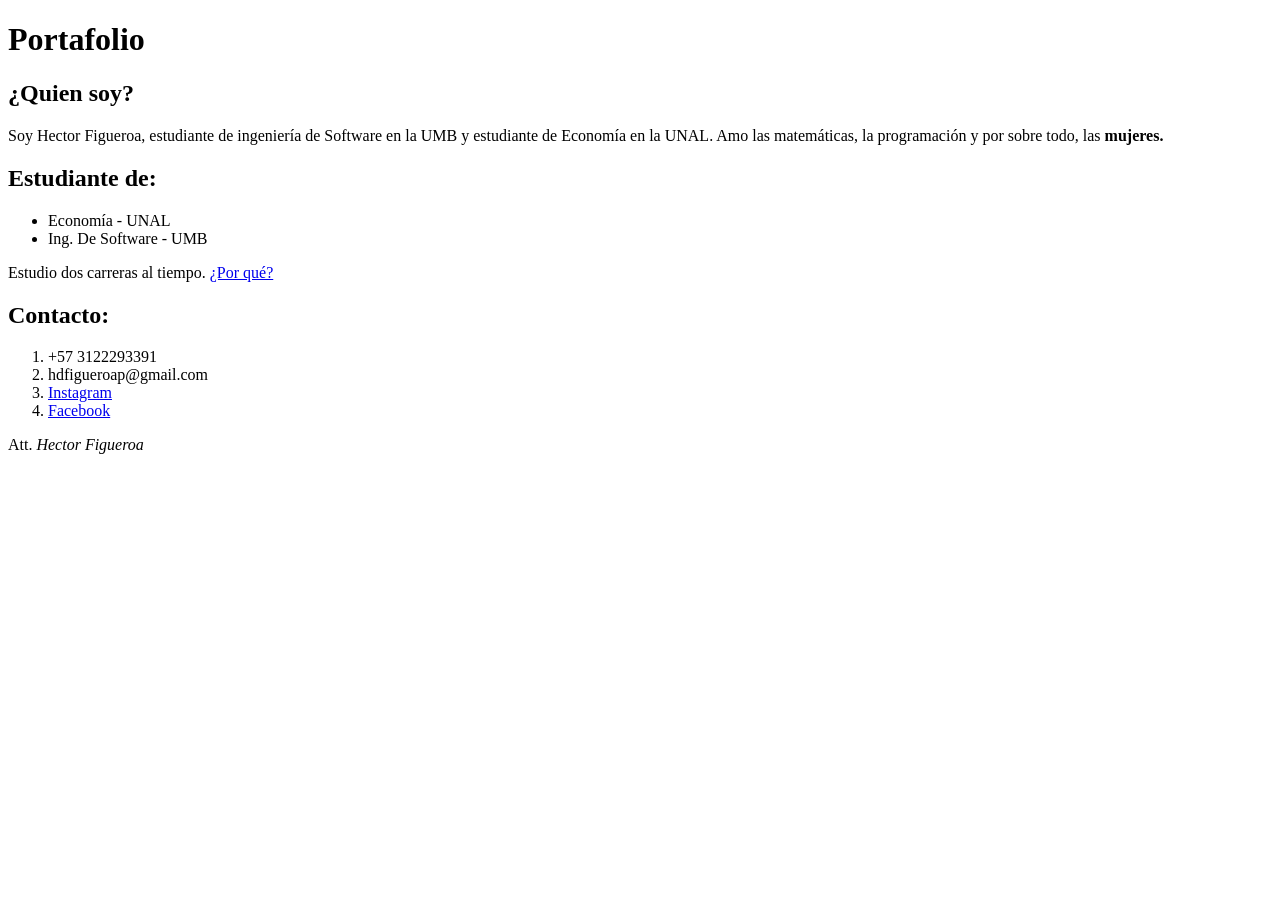
==== index.html @ cc4b7124 "Guarde correctamente los cambios" ====
<!DOCTYPE html>
<html lang="en">
    <head>
        <meta charset="UTF-8">
        <meta name="viewport" content="width=device-width, initial-scale=1.0">
        <title>Portafolio</title>
    </head>
    <body>
        <h1>Portafolio</h1> 
        <h2>¿Quien soy?</h2>
            <!-- Quien es realmente importante para mi?
            El nombre sale en esa susodicha película de un robot reciclador-->
            <p>
                Soy Hector Figueroa, estudiante de ingeniería de Software en
                la UMB y estudiante de Economía en la UNAL. Amo las matemáticas,
                la programación y por sobre todo, las <strong>mujeres.</strong> 
            </p>

        <h2>Estudiante de:</h2>
            <ul>
                <li>Economía - UNAL</li>
                <li>Ing. De Software - UMB</li>
            </ul>
            <p>Estudio dos carreras al tiempo. <a href="universidades.html">¿Por qué?</a></p>
        <h2>Contacto:</h2>
            <ol>
                <li>+57 3122293391</li>
                <li>hdfigueroap@gmail.com</li>
                <li>
                    <a href="https://www.instagram.com/hector_figueroap/" target="_blank" rel="noreferrer">Instagram</a>
                </li>
                <li>
                    <a href="https://www.facebook.com/hectorfigueroadp/" target="_blank" rel="noreferrer">Facebook</a>
                </li>
            </ol>

        <p>
            Att. <em>Hector Figueroa</em>
        </p>
    </body>
</html>
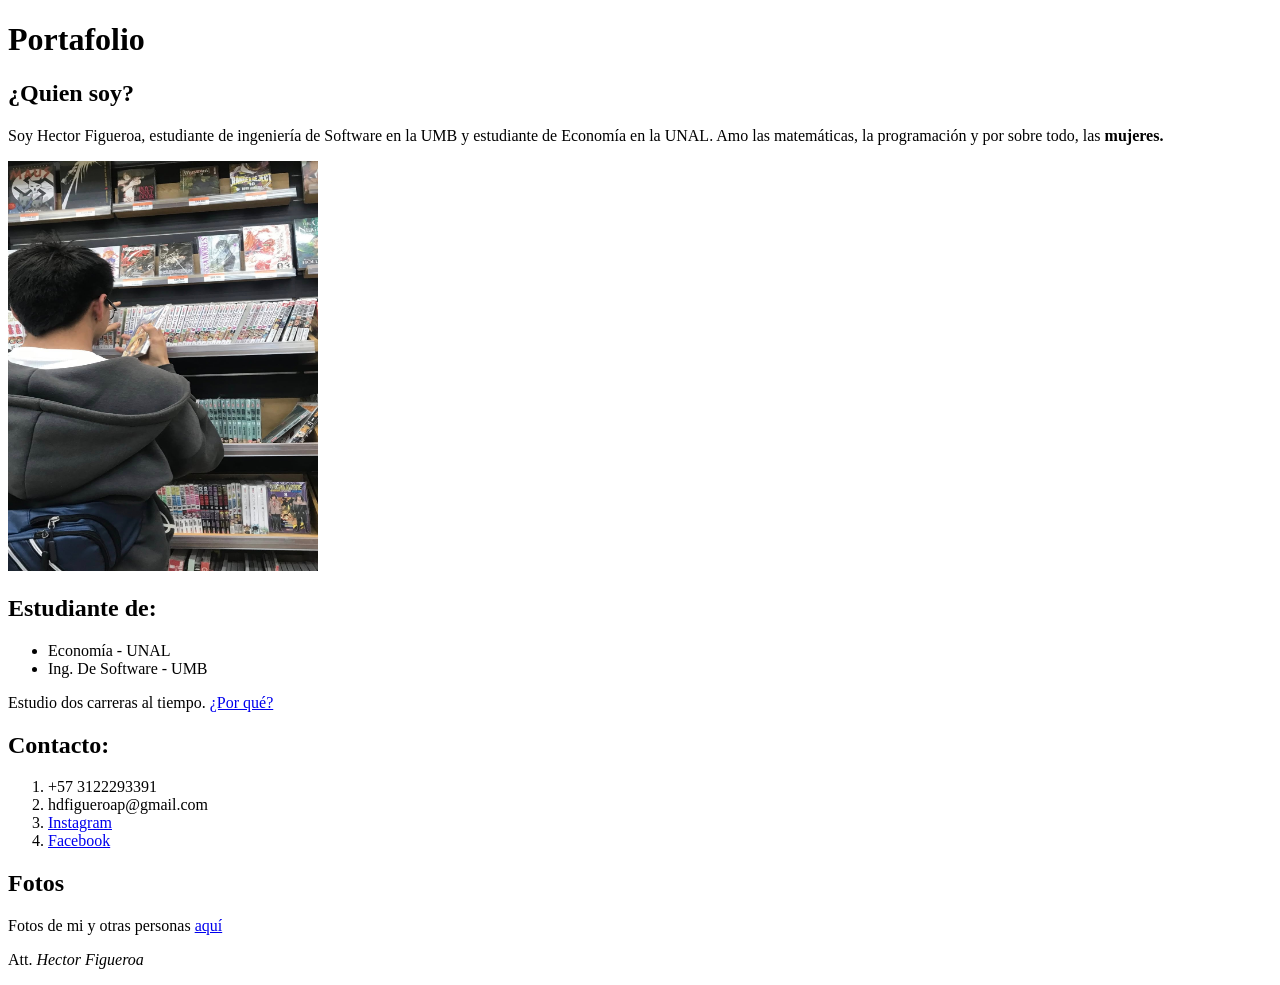
==== commit 3570b703: "Subi imagenes y amplie las páginas" ====
--- a/index.html
+++ b/index.html
@@ -16,6 +16,8 @@
                 la programación y por sobre todo, las <strong>mujeres.</strong> 
             </p>
 
+            <img src="images/ftpg.jpg" alt="Foto que me tomo Ger sin darme cuenta (Sali hermoso)." height="410" width="310"> 
+
         <h2>Estudiante de:</h2>
             <ul>
                 <li>Economía - UNAL</li>
@@ -33,7 +35,10 @@
                     <a href="https://www.facebook.com/hectorfigueroadp/" target="_blank" rel="noreferrer">Facebook</a>
                 </li>
             </ol>
-
+        <h2>Fotos</h2>
+            <p>
+                Fotos de mi y otras personas <a href="collage/fotos.html">aquí</a>
+            </p>
         <p>
             Att. <em>Hector Figueroa</em>
         </p>
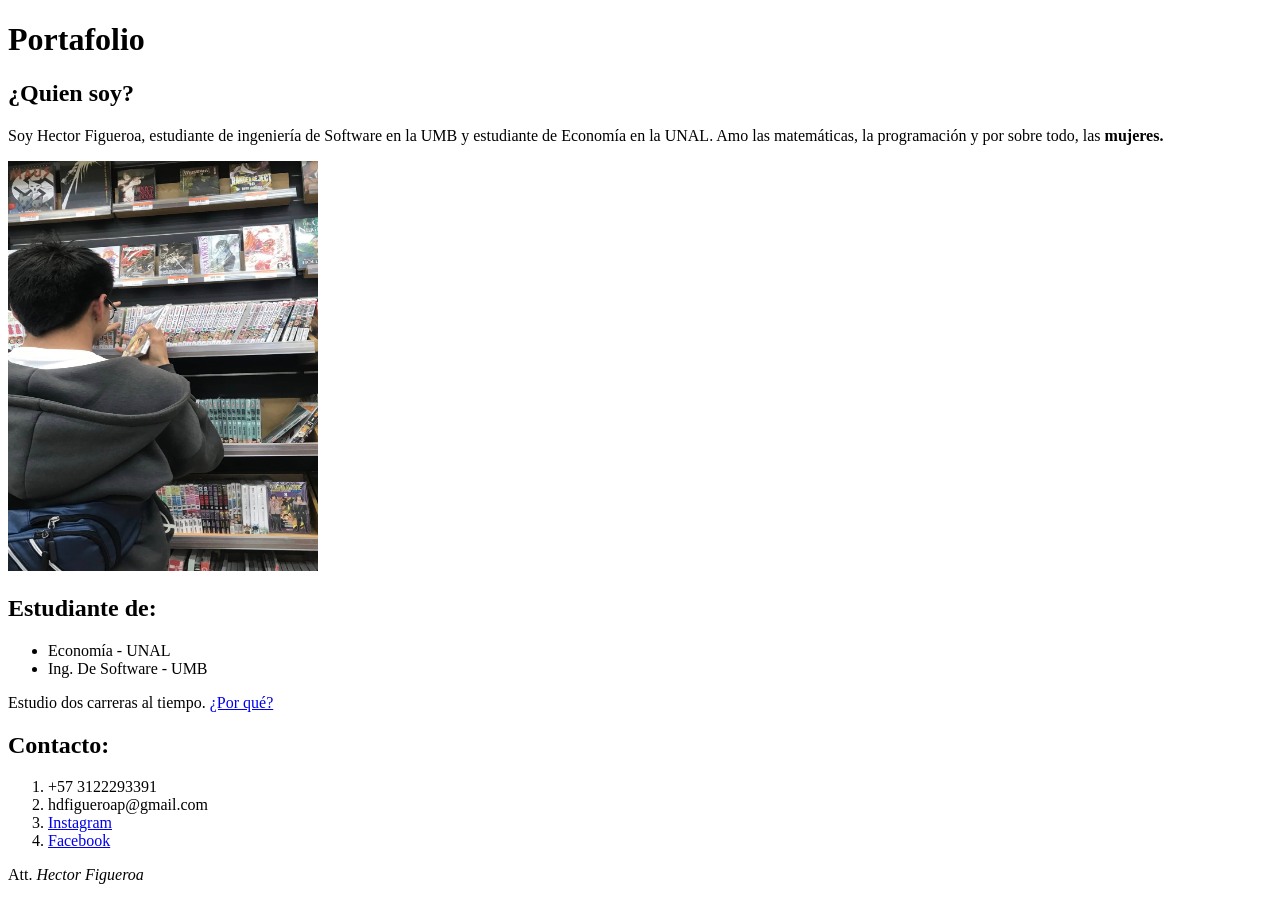
==== commit 6769817e: "Cambie los enlaces correctamente Reorganice todas las carpetas para un Portafolio más fluido Al hace" ====
--- a/index.html
+++ b/index.html
@@ -16,14 +16,14 @@
                 la programación y por sobre todo, las <strong>mujeres.</strong> 
             </p>
 
-            <img src="images/ftpg.jpg" alt="Foto que me tomo Ger sin darme cuenta (Sali hermoso)." height="410" width="310"> 
+            <img src="assets/images/ftpg.jpg" "Foto que me tomo Ger sin darme cuenta (Sali hermoso)." height="410" width="310"> 
 
         <h2>Estudiante de:</h2>
             <ul>
                 <li>Economía - UNAL</li>
                 <li>Ing. De Software - UMB</li>
             </ul>
-            <p>Estudio dos carreras al tiempo. <a href="universidades.html">¿Por qué?</a></p>
+            <p>Estudio dos carreras al tiempo. <a href="/pages/about.html">¿Por qué?</a></p>
         <h2>Contacto:</h2>
             <ol>
                 <li>+57 3122293391</li>
@@ -35,10 +35,6 @@
                     <a href="https://www.facebook.com/hectorfigueroadp/" target="_blank" rel="noreferrer">Facebook</a>
                 </li>
             </ol>
-        <h2>Fotos</h2>
-            <p>
-                Fotos de mi y otras personas <a href="collage/fotos.html">aquí</a>
-            </p>
         <p>
             Att. <em>Hector Figueroa</em>
         </p>
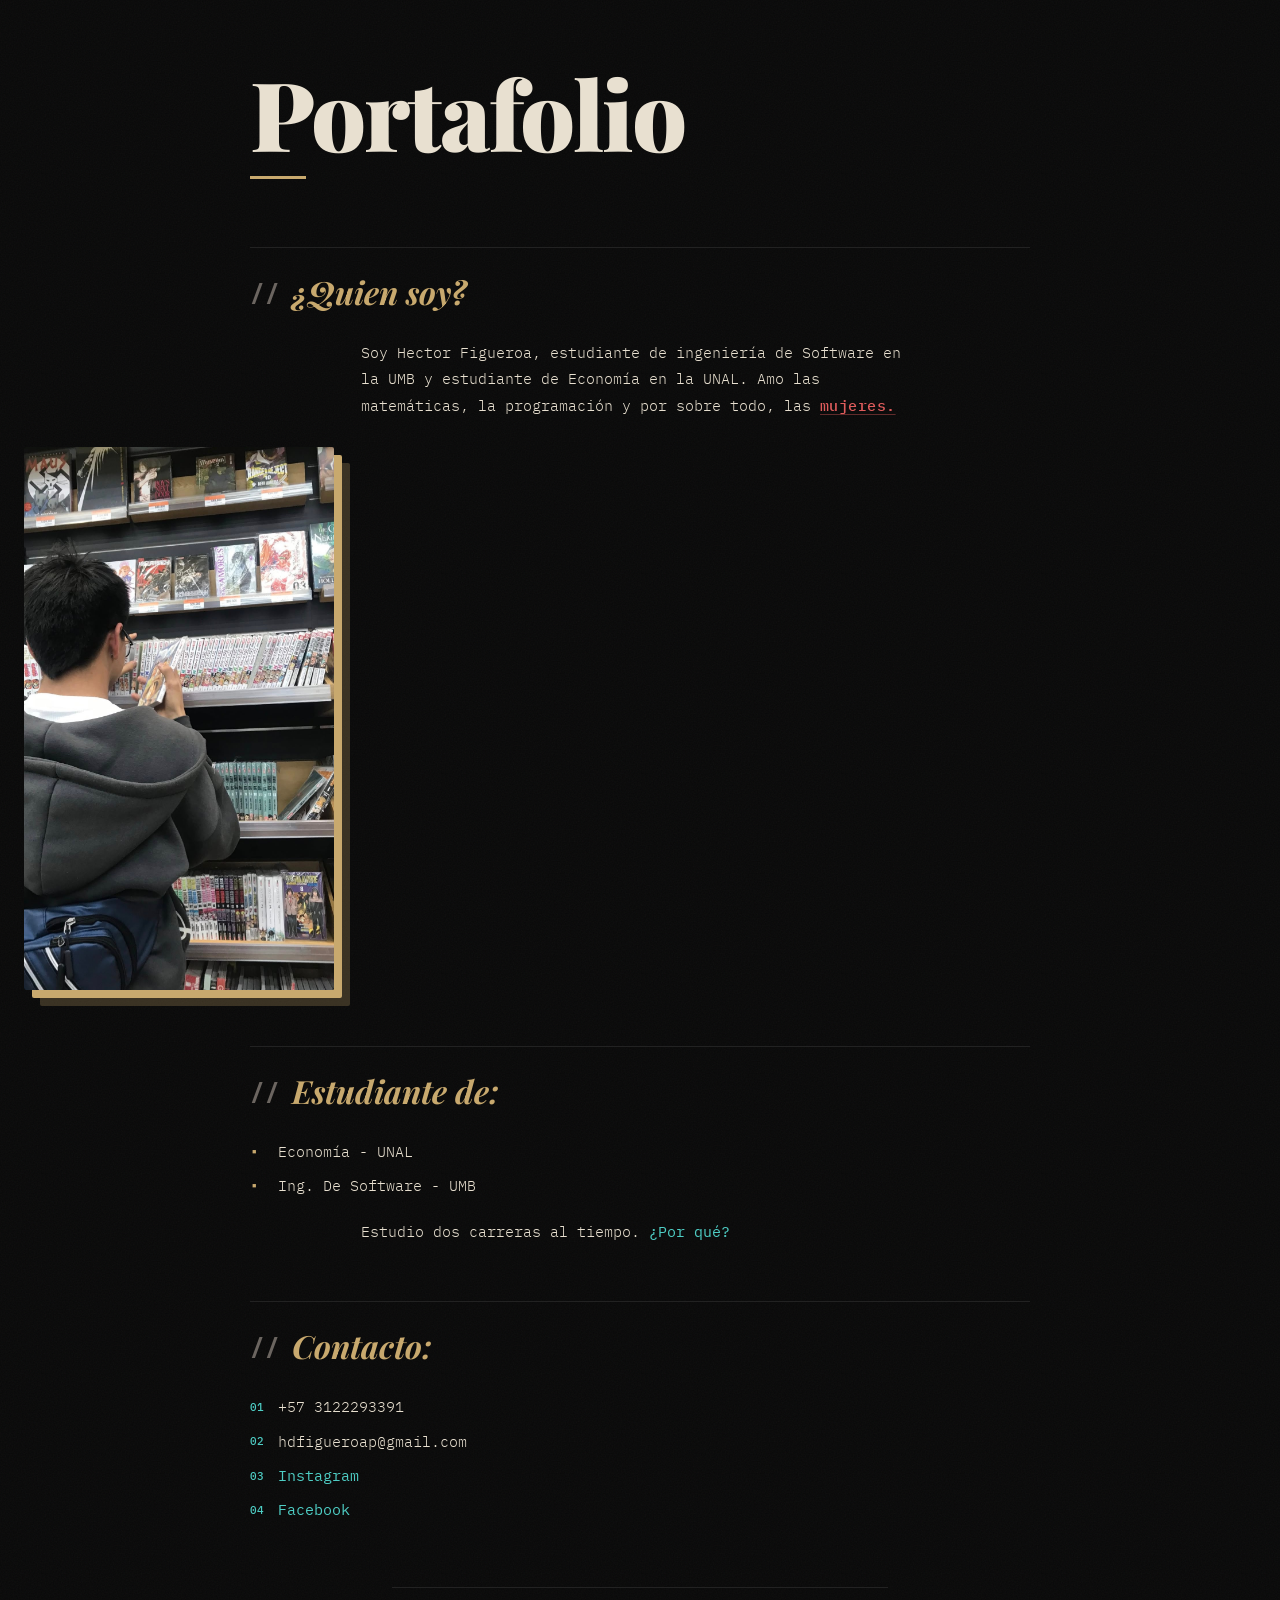
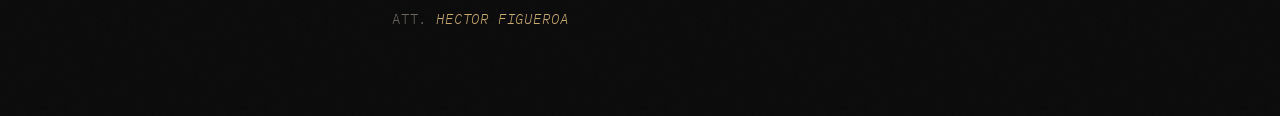
==== commit 18b4860e: "Actualizar index.html" ====
--- a/index.html
+++ b/index.html
@@ -4,6 +4,7 @@
         <meta charset="UTF-8">
         <meta name="viewport" content="width=device-width, initial-scale=1.0">
         <title>Portafolio</title>
+        <link rel="stylesheet" href="css/style.css">
     </head>
     <body>
         <h1>Portafolio</h1> 
@@ -16,7 +17,7 @@
                 la programación y por sobre todo, las <strong>mujeres.</strong> 
             </p>
 
-            <img src="assets/images/ftpg.jpg" "Foto que me tomo Ger sin darme cuenta (Sali hermoso)." height="410" width="310"> 
+            <img src="assets/images/ftpg.jpg" alt="Foto que me tomo Ger sin darme cuenta (Sali hermoso)." height="410" width="310"> 
 
         <h2>Estudiante de:</h2>
             <ul>
--- a/css/style.css
+++ b/css/style.css
@@ -0,0 +1,253 @@
+/* ============================================
+   PORTAFOLIO — Hector Figueroa
+   Aesthetic: Dark Editorial / Coder Brutalism
+   ============================================ */
+
+@import url('https://fonts.googleapis.com/css2?family=Playfair+Display:ital,wght@0,400;0,700;0,900;1,400&family=IBM+Plex+Mono:wght@300;400;500&display=swap');
+
+/* ── Variables ── */
+:root {
+  --bg:        #080808;
+  --surface:   #111111;
+  --border:    #222222;
+  --text:      #e8e0d0;
+  --muted:     #6b6560;
+  --accent:    #c8a96e;   /* warm gold */
+  --accent2:   #4ecdc4;   /* teal pop  */
+  --danger:    #e05c5c;
+  --ff-display: 'Playfair Display', Georgia, serif;
+  --ff-mono:    'IBM Plex Mono', 'Courier New', monospace;
+  --radius:    2px;
+  --max-w:     780px;
+}
+
+/* ── Reset ── */
+*, *::before, *::after { box-sizing: border-box; margin: 0; padding: 0; }
+
+/* ── Base ── */
+html { scroll-behavior: smooth; }
+
+body {
+  background-color: var(--bg);
+  color: var(--text);
+  font-family: var(--ff-mono);
+  font-size: 15px;
+  line-height: 1.75;
+  min-height: 100vh;
+  padding: 0 1.5rem;
+
+  /* subtle grain overlay */
+  background-image:
+    url("data:image/svg+xml,%3Csvg xmlns='http://www.w3.org/2000/svg' width='200' height='200'%3E%3Cfilter id='n'%3E%3CfeTurbulence type='fractalNoise' baseFrequency='0.75' numOctaves='4' stitchTiles='stitch'/%3E%3C/filter%3E%3Crect width='200' height='200' filter='url(%23n)' opacity='0.04'/%3E%3C/svg%3E");
+  animation: bodyFadeIn 0.6s ease both;
+}
+
+@keyframes bodyFadeIn {
+  from { opacity: 0; transform: translateY(12px); }
+  to   { opacity: 1; transform: translateY(0); }
+}
+
+/* ── Layout wrapper ── */
+body > * {
+  max-width: var(--max-w);
+  margin-left: auto;
+  margin-right: auto;
+}
+
+/* ── H1 — Main title ── */
+h1 {
+  font-family: var(--ff-display);
+  font-size: clamp(3rem, 10vw, 6rem);
+  font-weight: 900;
+  letter-spacing: -0.02em;
+  color: var(--text);
+  padding: 4rem 0 0.25rem;
+  line-height: 1;
+  position: relative;
+}
+
+h1::after {
+  content: '';
+  display: block;
+  width: 3.5rem;
+  height: 3px;
+  background: var(--accent);
+  margin-top: 1rem;
+  margin-bottom: 0.5rem;
+  animation: slideIn 0.8s 0.3s ease both;
+}
+
+@keyframes slideIn {
+  from { width: 0; opacity: 0; }
+  to   { width: 3.5rem; opacity: 1; }
+}
+
+/* ── H2 — Section headings ── */
+h2 {
+  font-family: var(--ff-display);
+  font-size: clamp(1.4rem, 4vw, 2rem);
+  font-weight: 700;
+  font-style: italic;
+  color: var(--accent);
+  margin-top: 3.5rem;
+  margin-bottom: 1.25rem;
+  padding-top: 1rem;
+  border-top: 1px solid var(--border);
+  display: flex;
+  align-items: center;
+  gap: 0.75rem;
+}
+
+h2::before {
+  content: '//';
+  font-family: var(--ff-mono);
+  font-style: normal;
+  font-size: 0.75em;
+  color: var(--muted);
+  letter-spacing: 0.05em;
+}
+
+/* ── Paragraphs ── */
+p {
+  color: var(--text);
+  max-width: 62ch;
+  margin-bottom: 1.25rem;
+  font-weight: 300;
+}
+
+/* ── Strong & Em ── */
+strong {
+  color: var(--danger);
+  font-weight: 500;
+  letter-spacing: 0.03em;
+  text-decoration: underline;
+  text-decoration-color: color-mix(in srgb, var(--danger) 40%, transparent);
+  text-underline-offset: 3px;
+}
+
+em {
+  color: var(--accent);
+  font-style: italic;
+}
+
+/* ── Signature paragraph ── */
+body > p:last-of-type {
+  margin-top: 4rem;
+  padding-top: 1.25rem;
+  border-top: 1px solid var(--border);
+  font-size: 0.85rem;
+  color: var(--muted);
+  letter-spacing: 0.06em;
+  text-transform: uppercase;
+  padding-bottom: 4rem;
+}
+
+/* ── Photo ── */
+img {
+  display: block;
+  max-width: 100%;
+  height: auto;
+  border-radius: var(--radius);
+  margin: 1.75rem 0;
+  box-shadow:
+    8px 8px 0 var(--accent),
+    16px 16px 0 color-mix(in srgb, var(--accent) 25%, transparent);
+  transition: box-shadow 0.3s ease, transform 0.3s ease;
+}
+
+img:hover {
+  transform: translate(-4px, -4px);
+  box-shadow:
+    12px 12px 0 var(--accent),
+    24px 24px 0 color-mix(in srgb, var(--accent) 25%, transparent);
+}
+
+/* ── Lists ── */
+ul, ol {
+  list-style: none;
+  padding-left: 0;
+  margin-bottom: 1.25rem;
+  display: flex;
+  flex-direction: column;
+  gap: 0.5rem;
+}
+
+ul li, ol li {
+  position: relative;
+  padding-left: 1.75rem;
+  font-weight: 300;
+}
+
+/* Unordered: gold square bullet */
+ul li::before {
+  content: '▪';
+  position: absolute;
+  left: 0;
+  color: var(--accent);
+  font-size: 0.9em;
+  top: 0.1em;
+}
+
+/* Ordered: teal counter */
+ol {
+  counter-reset: hf-counter;
+}
+ol li {
+  counter-increment: hf-counter;
+}
+ol li::before {
+  content: counter(hf-counter, decimal-leading-zero);
+  position: absolute;
+  left: 0;
+  color: var(--accent2);
+  font-size: 0.75em;
+  font-weight: 500;
+  top: 0.25em;
+  letter-spacing: 0.03em;
+}
+
+/* ── Links ── */
+a {
+  color: var(--accent2);
+  text-decoration: none;
+  position: relative;
+  font-weight: 400;
+  transition: color 0.2s;
+}
+
+a::after {
+  content: '';
+  position: absolute;
+  bottom: -1px;
+  left: 0;
+  width: 0;
+  height: 1px;
+  background: var(--accent2);
+  transition: width 0.25s ease;
+}
+
+a:hover {
+  color: var(--text);
+}
+
+a:hover::after {
+  width: 100%;
+}
+
+/* ── Scrollbar ── */
+::-webkit-scrollbar { width: 6px; }
+::-webkit-scrollbar-track { background: var(--bg); }
+::-webkit-scrollbar-thumb { background: var(--border); border-radius: 3px; }
+::-webkit-scrollbar-thumb:hover { background: var(--muted); }
+
+/* ── Selection ── */
+::selection {
+  background: var(--accent);
+  color: var(--bg);
+}
+
+/* ── Responsive ── */
+@media (max-width: 480px) {
+  body { padding: 0 1rem; }
+  img  { box-shadow: 5px 5px 0 var(--accent); }
+}
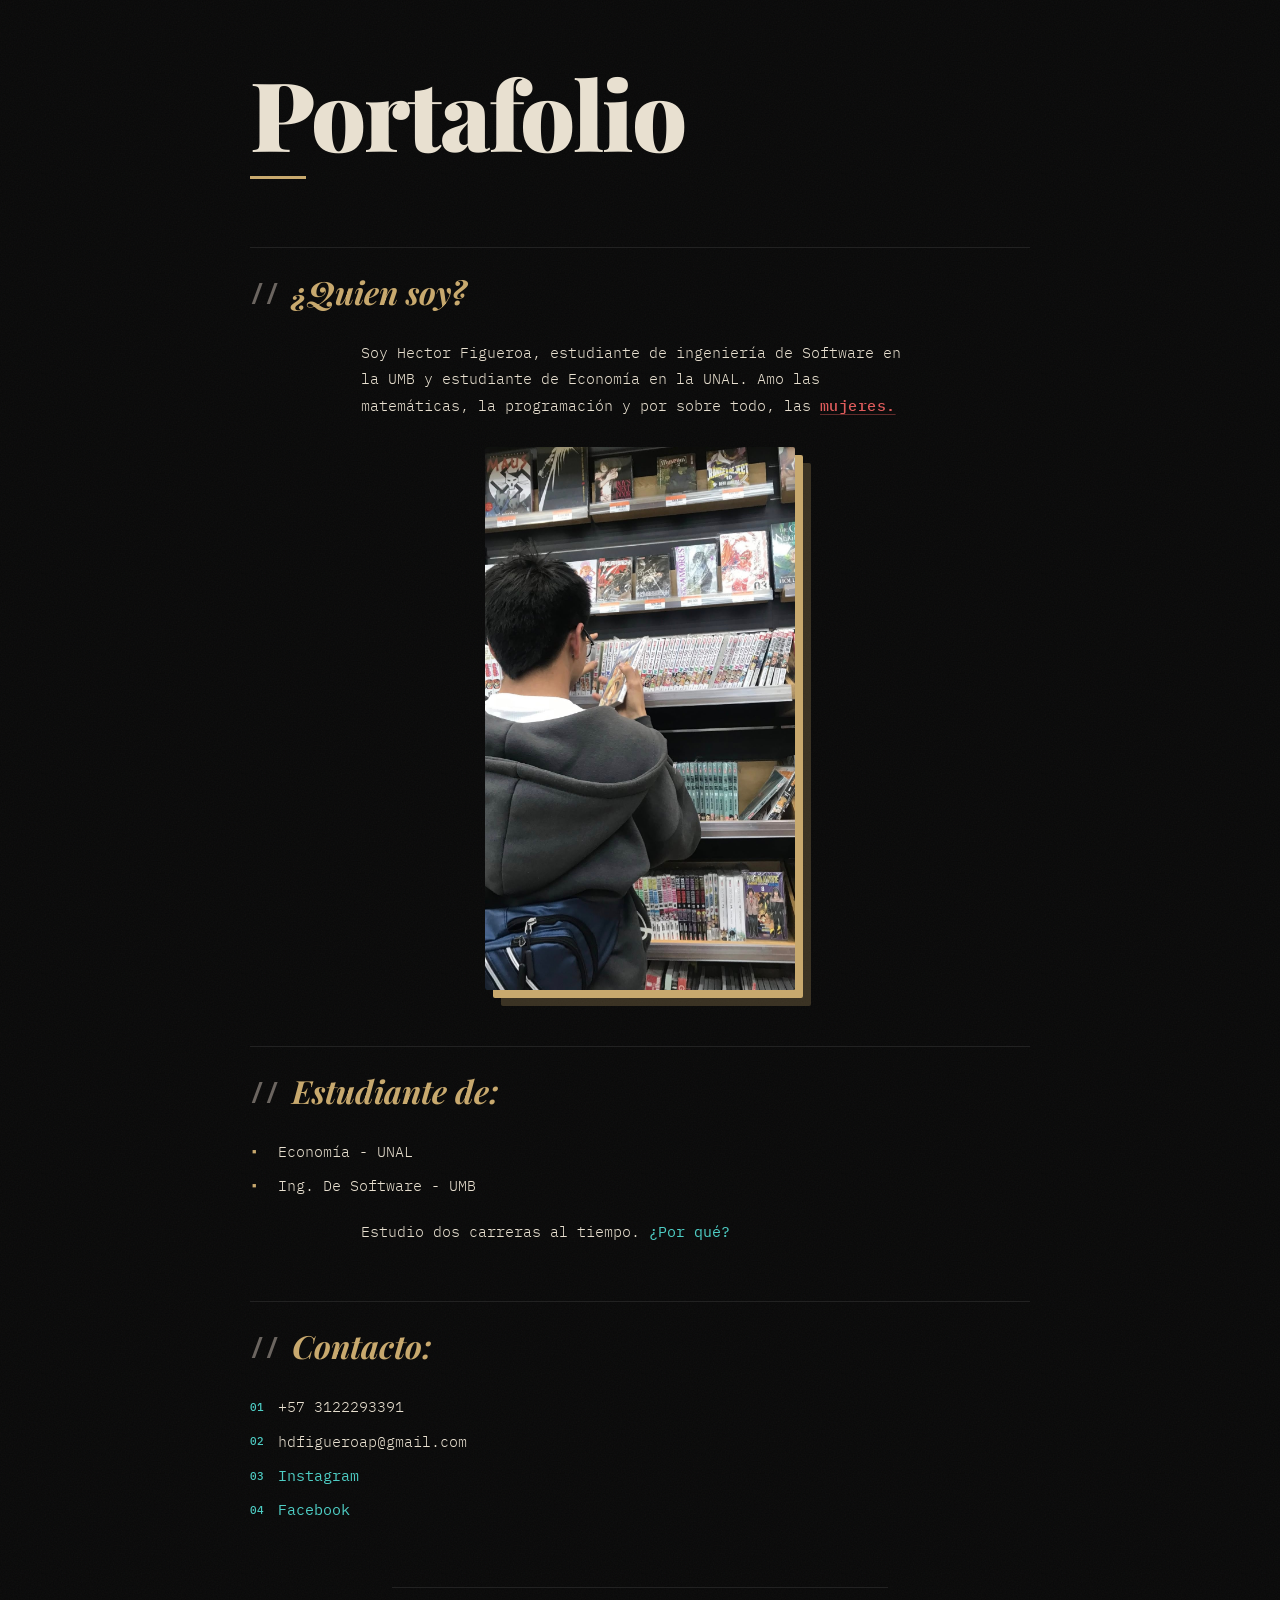
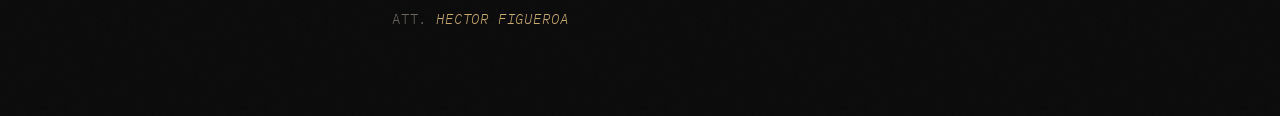
==== commit 95547c9e: "Actualizar index.html" ====
--- a/index.html
+++ b/index.html
@@ -24,7 +24,7 @@
                 <li>Economía - UNAL</li>
                 <li>Ing. De Software - UMB</li>
             </ul>
-            <p>Estudio dos carreras al tiempo. <a href="/pages/about.html">¿Por qué?</a></p>
+            <p>Estudio dos carreras al tiempo. <a href="pages/about.html">¿Por qué?</a></p>
         <h2>Contacto:</h2>
             <ol>
                 <li>+57 3122293391</li>
--- a/css/style.css
+++ b/css/style.css
@@ -148,7 +148,7 @@
   max-width: 100%;
   height: auto;
   border-radius: var(--radius);
-  margin: 1.75rem 0;
+  margin: 1.75rem auto;
   box-shadow:
     8px 8px 0 var(--accent),
     16px 16px 0 color-mix(in srgb, var(--accent) 25%, transparent);
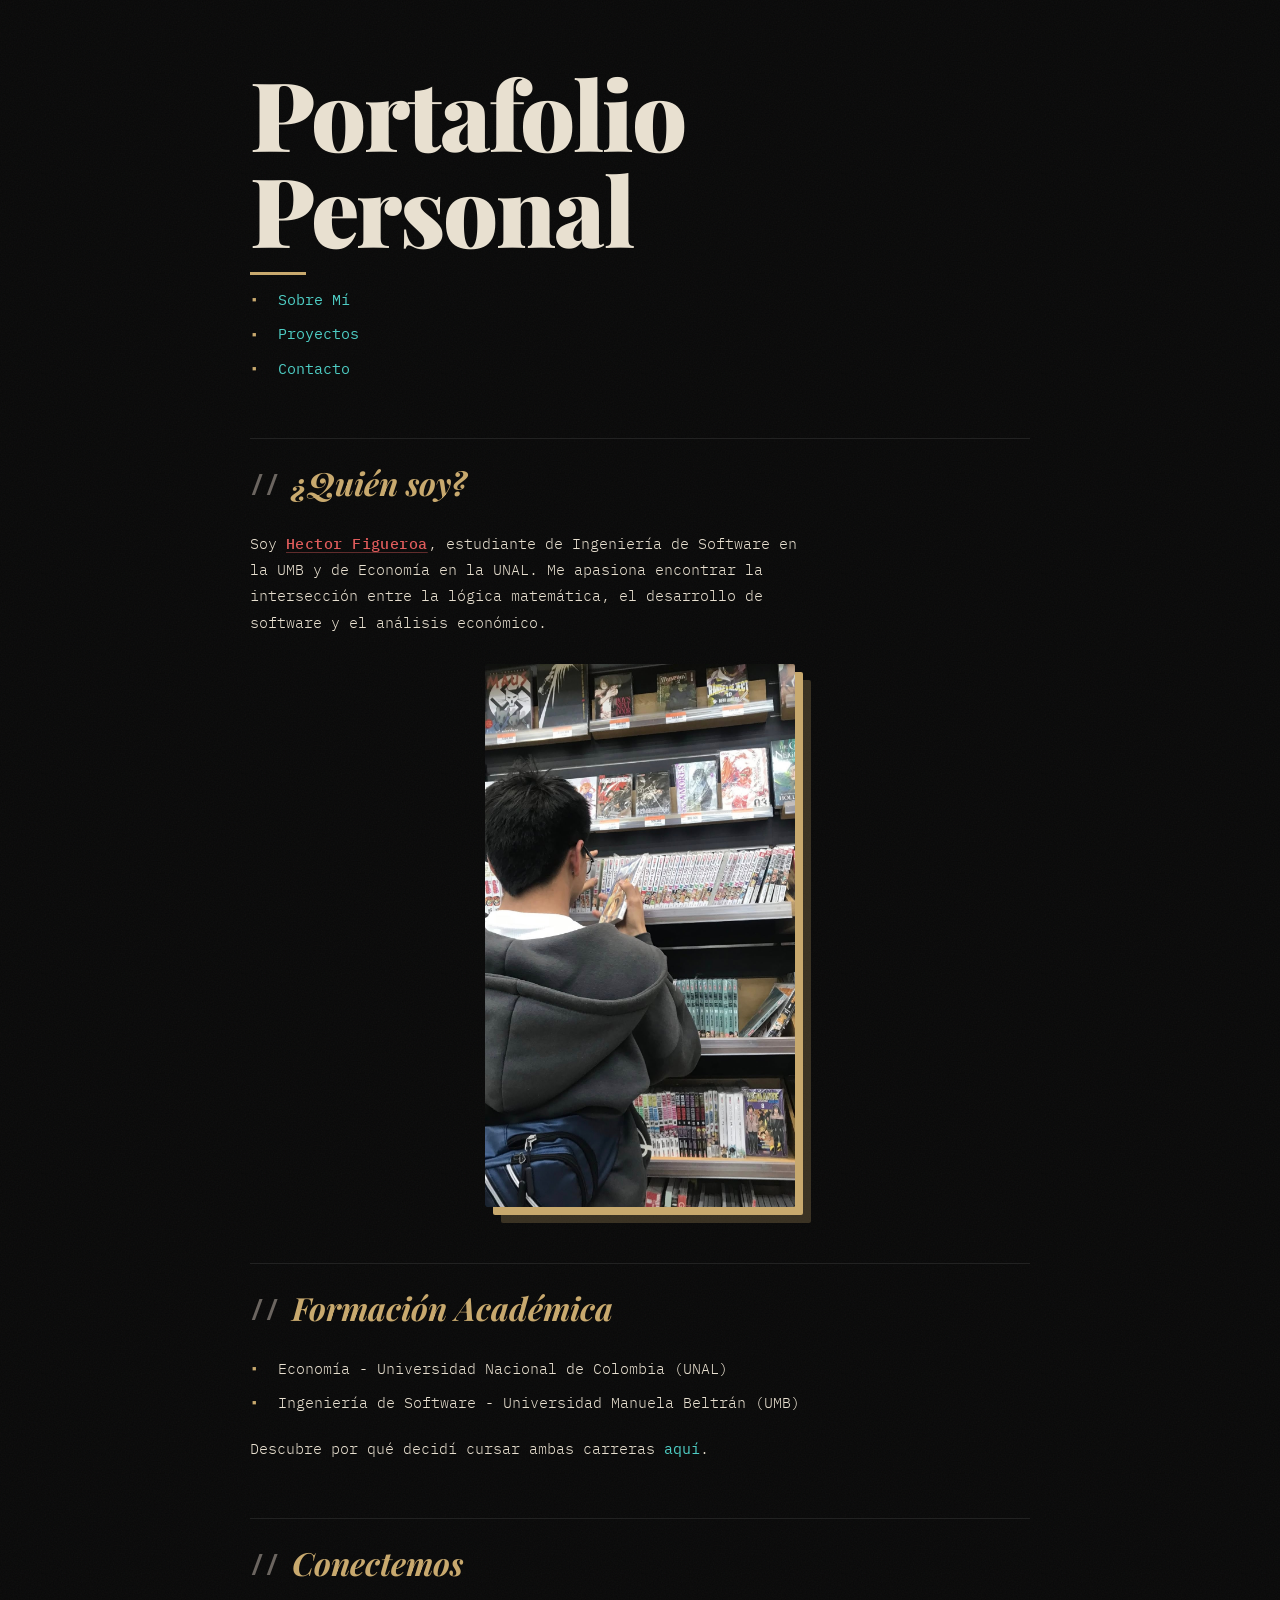
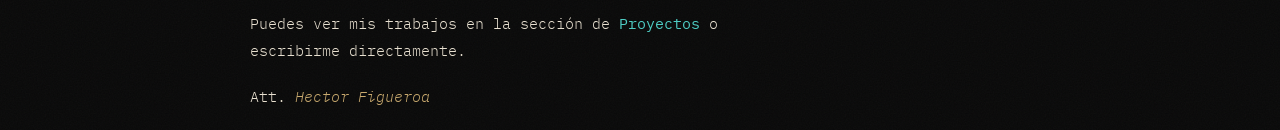
==== commit bbb3b719: "Actualizar index.html" ====
--- a/index.html
+++ b/index.html
@@ -1,43 +1,50 @@
-<!DOCTYPE html>
-<html lang="en">
-    <head>
-        <meta charset="UTF-8">
-        <meta name="viewport" content="width=device-width, initial-scale=1.0">
-        <title>Portafolio</title>
-        <link rel="stylesheet" href="css/style.css">
-    </head>
-    <body>
-        <h1>Portafolio</h1> 
-        <h2>¿Quien soy?</h2>
-            <!-- Quien es realmente importante para mi?
-            El nombre sale en esa susodicha película de un robot reciclador-->
+ <!DOCTYPE html>
+<html lang="es">
+<head>
+    <meta charset="UTF-8">
+    <meta name="viewport" content="width=device-width, initial-scale=1.0">
+    <title>Portafolio | Hector Figueroa</title>
+    <link rel="stylesheet" href="css/style.css">
+</head>
+<body>
+    <header>
+        <h1>Portafolio Personal</h1>
+        <nav>
+            <ul>
+                <li><a href="pages/about.html">Sobre Mí</a></li>
+                <li><a href="pages/projects.html">Proyectos</a></li>
+                <li><a href="pages/contact.html">Contacto</a></li>
+            </ul>
+        </nav>
+    </header>
+
+    <main>
+        <section id="presentacion">
+            <h2>¿Quién soy?</h2>
             <p>
-                Soy Hector Figueroa, estudiante de ingeniería de Software en
-                la UMB y estudiante de Economía en la UNAL. Amo las matemáticas,
-                la programación y por sobre todo, las <strong>mujeres.</strong> 
+                Soy <strong>Hector Figueroa</strong>, estudiante de Ingeniería de Software en la UMB y de Economía en la UNAL. 
+                Me apasiona encontrar la intersección entre la lógica matemática, el desarrollo de software y el análisis económico.
             </p>
+            <img src="assets/images/ftpg.jpg" alt="Foto de Hector Figueroa" height="410" width="310">
+        </section>
 
-            <img src="assets/images/ftpg.jpg" alt="Foto que me tomo Ger sin darme cuenta (Sali hermoso)." height="410" width="310"> 
+        <section id="educacion">
+            <h2>Formación Académica</h2>
+            <ul>
+                <li>Economía - Universidad Nacional de Colombia (UNAL)</li>
+                <li>Ingeniería de Software - Universidad Manuela Beltrán (UMB)</li>
+            </ul>
+            <p>Descubre por qué decidí cursar ambas carreras <a href="pages/about.html">aquí</a>.</p>
+        </section>
 
-        <h2>Estudiante de:</h2>
-            <ul>
-                <li>Economía - UNAL</li>
-                <li>Ing. De Software - UMB</li>
-            </ul>
-            <p>Estudio dos carreras al tiempo. <a href="pages/about.html">¿Por qué?</a></p>
-        <h2>Contacto:</h2>
-            <ol>
-                <li>+57 3122293391</li>
-                <li>hdfigueroap@gmail.com</li>
-                <li>
-                    <a href="https://www.instagram.com/hector_figueroap/" target="_blank" rel="noreferrer">Instagram</a>
-                </li>
-                <li>
-                    <a href="https://www.facebook.com/hectorfigueroadp/" target="_blank" rel="noreferrer">Facebook</a>
-                </li>
-            </ol>
-        <p>
-            Att. <em>Hector Figueroa</em>
-        </p>
-    </body>
-</html>+        <section id="enlaces-rapidos">
+            <h2>Conectemos</h2>
+            <p>Puedes ver mis trabajos en la sección de <a href="pages/projects.html">Proyectos</a> o escribirme directamente.</p>
+        </section>
+    </main>
+
+    <footer>
+        <p>Att. <em>Hector Figueroa</em></p>
+    </footer>
+</body>
+</html>
